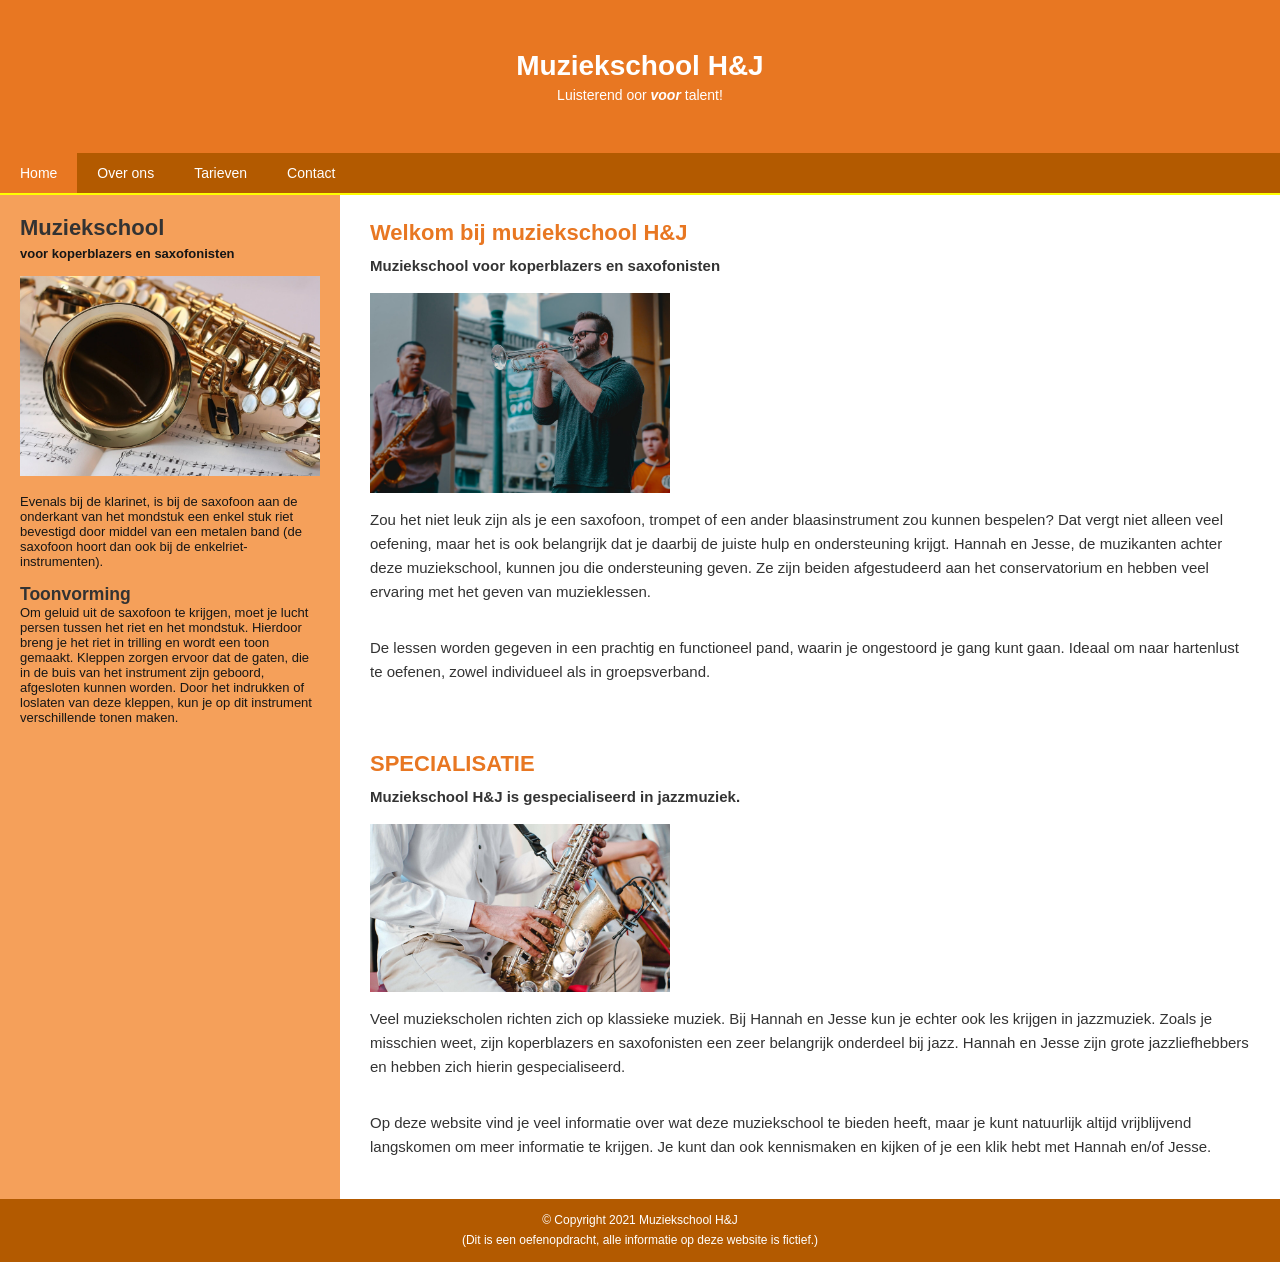
==== examen/index.html @ 833ed803 "Add files via upload" ====
<!DOCTYPE html>
<html lang="nl">
<head>
    <meta charset="UTF-8">
    <meta name="viewport" content="width=device-width, initial-scale=1.0">
    <title>H&J - Home</title>
    <link rel="stylesheet" href="stijl.css">
</head>
<body>

    <!-- HEADER -->
    <header>
        <h1>Muziekschool H&amp;J</h1>
        <p>Luisterend oor <em>voor</em> talent!</p>
    </header>

    <!-- NAVIGATIE -->
    <nav>
        <ul>
            <li><a href="index.html" class="actief">Home</a></li>
            <li><a href="overons.html">Over ons</a></li>
            <li><a href="tarieven.html">Tarieven</a></li>
            <li><a href="contact.html">Contact</a></li>
        </ul>
    </nav>

    <!-- INHOUD -->
    <div class="pagina-wrapper">

        <!-- ZIJBALK -->
        <aside class="zijbalk">
            <h2><strong>Muziekschool</strong></h2>
            <p><strong>voor koperblazers en saxofonisten</strong></p>
            <img src="afbeeldingen/saxofoon.jpeg" alt="Saxofoon">
            <p>
                Evenals bij de klarinet, is bij de saxofoon aan de onderkant van het mondstuk
                een enkel stuk riet bevestigd door middel van een metalen band (de saxofoon
                hoort dan ook bij de enkelriet-instrumenten).
            </p>
            <h3>Toonvorming</h3>
            <p>
                Om geluid uit de saxofoon te krijgen, moet je lucht persen tussen het riet en
                het mondstuk. Hierdoor breng je het riet in trilling en wordt een toon gemaakt.
                Kleppen zorgen ervoor dat de gaten, die in de buis van het instrument zijn
                geboord, afgesloten kunnen worden. Door het indrukken of loslaten van deze
                kleppen, kun je op dit instrument verschillende tonen maken.
            </p>
        </aside>

        <!-- HOOFDINHOUD -->
        <main class="inhoud">
            <h2>Welkom bij muziekschool H&amp;J</h2>
            <p><strong>Muziekschool voor koperblazers en saxofonisten</strong></p>

            <img src="afbeeldingen/trompet.jpeg" alt="Muzikant speelt trompet">

            <p>
                Zou het niet leuk zijn als je een saxofoon, trompet of een ander blaasinstrument
                zou kunnen bespelen? Dat vergt niet alleen veel oefening, maar het is ook
                belangrijk dat je daarbij de juiste hulp en ondersteuning krijgt. Hannah en Jesse,
                de muzikanten achter deze muziekschool, kunnen jou die ondersteuning geven. Ze zijn
                beiden afgestudeerd aan het conservatorium en hebben veel ervaring met het geven van
                muzieklessen.
            </p>
            <br>

            <p>
                De lessen worden gegeven in een prachtig en functioneel pand, waarin je ongestoord
                je gang kunt gaan. Ideaal om naar hartenlust te oefenen, zowel individueel als in
                groepsverband.
            </p>
            <br>    
            <!-- Sectie: Specialisatie -->
            <div class="sectie">
                <h2><strong>SPECIALISATIE</strong></h3>
                <p><strong>Muziekschool H&amp;J is gespecialiseerd in jazzmuziek.</strong></p>

                <img src="afbeeldingen/saxofoon2.jpeg" alt="Jazzmuzikant speelt saxofoon">

                <p>
                    Veel muziekscholen richten zich op klassieke muziek. Bij Hannah en Jesse kun je
                    echter ook les krijgen in jazzmuziek. Zoals je misschien weet, zijn koperblazers
                    en saxofonisten een zeer belangrijk onderdeel bij jazz. Hannah en Jesse zijn
                    grote jazzliefhebbers en hebben zich hierin gespecialiseerd.
                </p>
                <br>

                <p>
                    Op deze website vind je veel informatie over wat deze muziekschool te bieden
                    heeft, maar je kunt natuurlijk altijd vrijblijvend langskomen om meer informatie
                    te krijgen. Je kunt dan ook kennismaken en kijken of je een klik hebt met
                    Hannah en/of Jesse.
                </p>
            </div>
        </main>

    </div>

    <!-- FOOTER -->
    <footer>
        <p>&copy; Copyright 2021 Muziekschool H&amp;J</p>
        <p>(Dit is een oefenopdracht, alle informatie op deze website is fictief.)</p>
    </footer>

</body>
</html>
---- examen/stijl.css ----
/* Muziekschool H&J - Stijl */

/* Algemene instellingen */
* {
    margin: 0;
    padding: 0;
    box-sizing: border-box;
}

body {
    font-family: Arial, sans-serif;
    font-size: 15px;
    color: #333;
    background-color: #f0f0f0;
}

/* HEADER */
header {
    background-color: #e87722;
    color: white;
    text-align: center;
    padding: 50px;
}

header h1 {
    font-size: 28px;
    font-weight: bold;
}

header p {
    font-size: 14px;
    margin-top: 5px;
}

header p em {
    font-style: italic;
    font-weight: bold;
}

/* NAVIGATIE */
nav {
    background-color: #b35a00;
    padding: 0;
    border-bottom: 2px solid yellow;
}

nav ul {
    list-style: none;
    display: flex;
    flex-direction: row;
}

nav ul li a {
    display: block;
    color: white;
    text-decoration: none;
    padding: 12px 20px;
    font-size: 14px;
}

nav ul li a:hover,
nav ul li a.actief {
    background-color: #e87722;
}

/* PAGINAOPMAAK (2 kolommen) */
.pagina-wrapper {
    display: flex;
    flex-direction: row;
    min-height: calc(100vh - 160px);
}

/* Linkerzijbalk */
.zijbalk {
    width: 340px;
    min-width: 340px;
    background-color: #f5a05a;
    padding: 20px;
}

.zijbalk h2 {
    font-size: 22px;
    color: #333;
    margin-bottom: 5px;
}

.zijbalk p {
    font-size: 13px;
    color: #161616;
    margin-bottom: 15px;
}

.zijbalk img {
    width: 100%;
    margin-bottom: 15px;
}

/* Hoofdinhoud */
.inhoud {
    flex: 1;
    padding: 25px 30px;
    background-color: white;
}

.inhoud h2 {
    font-size: 22px;
    color: #e87722;
    margin-bottom: 8px;
}

.inhoud h3 {
    font-size: 16px;
    color: #e87722;
    margin-top: 20px;
    margin-bottom: 5px;
}

.inhoud p {
    margin-bottom: 15px;
    line-height: 1.6;
}

.inhoud strong {
    font-weight: bold;
}

.inhoud img {
    max-width: 300px;
    display: block;
    margin-bottom: 15px;
}

/* Scheidingslijn boven secties */
.sectie {
    padding-top: 15px;
    margin-top: 20px;
}

/* OVER ONS */
.persoon {
    margin-bottom: 30px;
}

.persoon h2 {
    font-size: 22px;
    color: #e87722;
    margin-bottom: 2px;
}

.persoon .functie {
    font-style: normal;
    font-size: 13px;
    color: #555;
    margin-bottom: 12px;
}

.persoon-layout {
    display: flex;
    flex-direction: row;
    gap: 20px;
}

.persoon-layout img {
    max-width: 250px;
    height: auto;
    align-self: flex-start;
}

.persoon-layout .tekst {
    flex: 1;
}

.persoon-layout .tekst h3 {
    font-size: 15px;
    color: #333;
    margin-top: 15px;
    margin-bottom: 5px;
}

/*TARIEVEN pagina*/
.tarieven-zijbalk {
    background-color: #f5a05a;
    padding: 20px;
}

.tarieven-zijbalk h2 {
    font-size: 22px;
    color: #333;
    margin-bottom: 15px;
}

.tarieven-zijbalk p {
    font-size: 13px;
    margin-bottom: 12px;
    line-height: 1.5;
}

.voorwaarden h2 {
    font-size: 22px;
    color: #e87722;
    margin-bottom: 5px;
}

.voorwaarden .subtitel {
    font-weight: bold;
    margin-bottom: 15px;
}

.artikel {
    padding: 10px 0;
}

.artikel h3 {
    font-size: 14px;
    color: #333;
    text-transform: none;
    margin-bottom: 5px;
}

.artikel p {
    margin-bottom: 0;
}

/* CONTACT pagina*/
.adres-blok {
    margin-bottom: 20px;
}

.adres-blok h2 {
    font-size: 18px;
    color: #333;
    margin-bottom: 8px;
}

.adres-blok p {
    font-size: 13px;
    line-height: 1.7;
}

.contact-formulier h2 {
    font-size: 20px;
    color: #e87722;
    margin-bottom: 8px;
}

.contact-formulier p {
    font-size: 14px;
    margin-bottom: 15px;
}

.formulier-groep {
    margin-bottom: 12px;
}

.formulier-groep label {
    display: block;
    font-size: 13px;
    margin-bottom: 4px;
    color: #333;
}

.formulier-groep input,
.formulier-groep select,
.formulier-groep textarea {
    width: 100%;
    padding: 8px;
    border: 1px solid #ccc;
    background-color: #f9f9f9;
    font-size: 13px;
    color: #333;
}

.formulier-groep textarea {
    height: 200px;
    resize: vertical;
}

.knop-verzend {
    background-color: #e87722;
    color: white;
    border: none;
    padding: 10px 25px;
    font-size: 14px;
    cursor: pointer;
    margin-top: 5px;
}

.knop-verzend:hover {
    background-color: #b35a00;
}

/* ===========================
   FOOTER
   =========================== */
footer {
    background-color: #b35a00;
    color: white;
    text-align: center;
    padding: 12px;
    font-size: 12px;
    line-height: 1.6;
}

/* ===========================
   MEDIAQUERY - MOBIEL
   (schermen smaller dan 600px)
   =========================== */
@media screen and (max-width: 600px) {

    header h1 {
        font-size: 20px;
    }

    /* Navigatie verticaal */
    nav ul {
        flex-direction: column;
    }

    /* Pagina onder elkaar */
    .pagina-wrapper {
        flex-direction: column;
    }

    .zijbalk {
        width: 100%;
        min-width: 0;
    }

    .inhoud {
        padding: 15px;
    }

    /* Over ons: foto naast tekst omzetten naar boven/onder */
    .persoon-layout {
        flex-direction: column;
    }

    .persoon-layout img {
        max-width: 100%;
    }

}
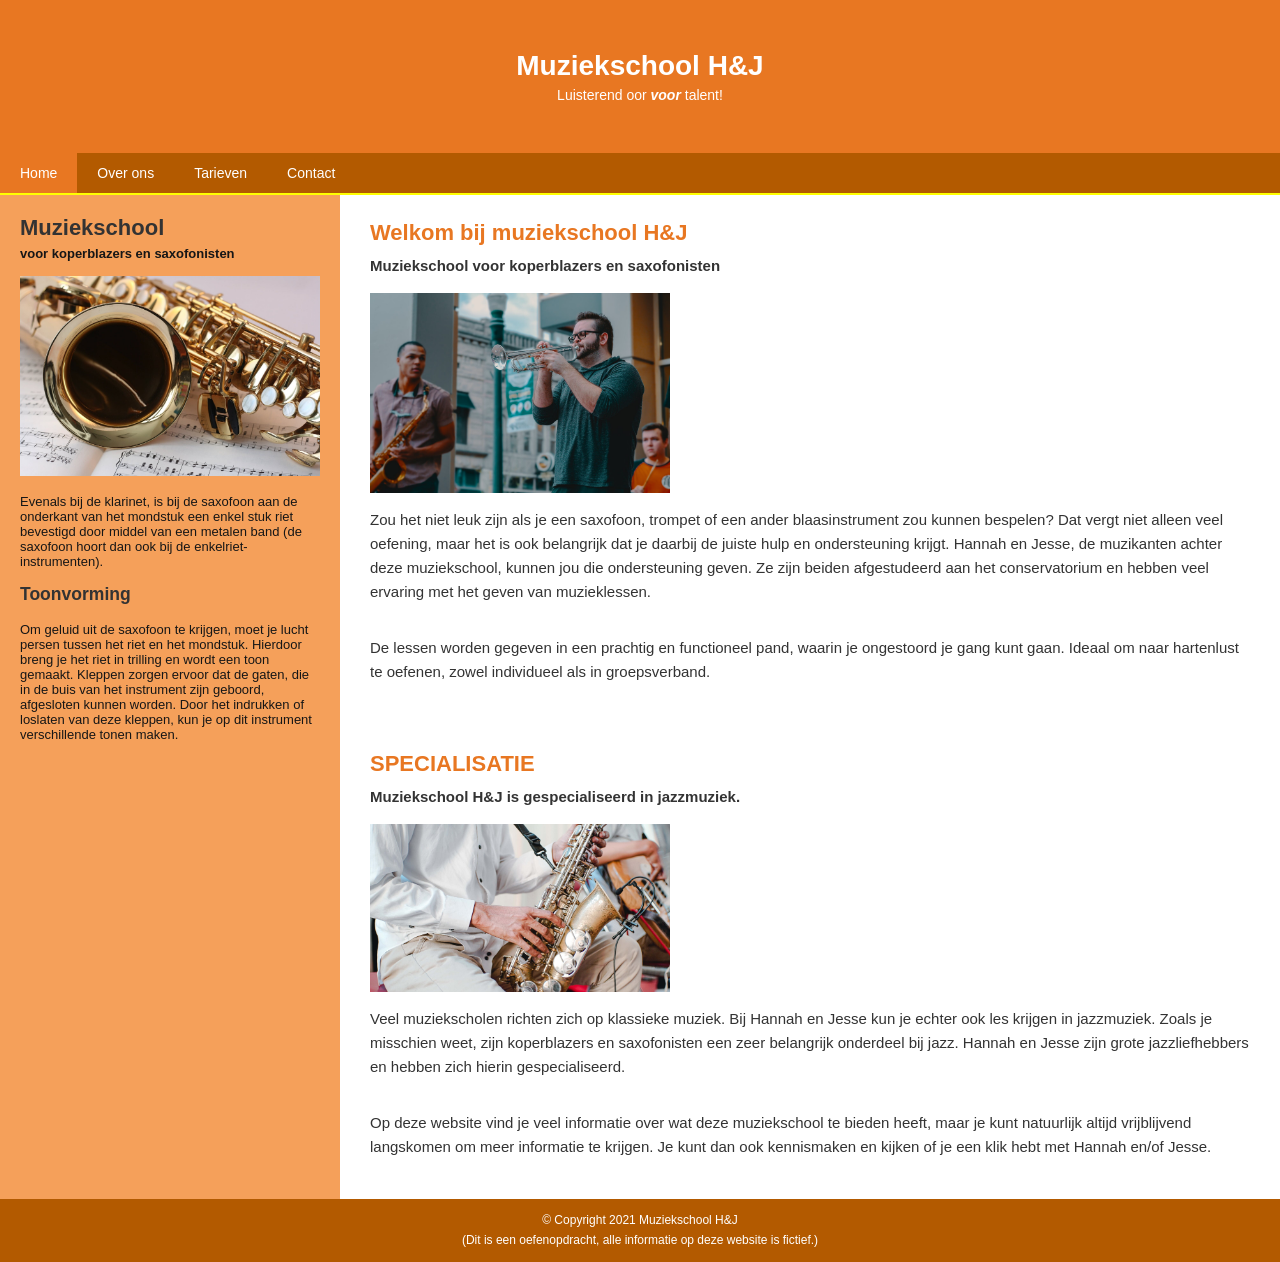
==== commit 0bfa5820: "Update index.html" ====
--- a/examen/index.html
+++ b/examen/index.html
@@ -38,6 +38,7 @@
                 hoort dan ook bij de enkelriet-instrumenten).
             </p>
             <h3>Toonvorming</h3>
+            <br>
             <p>
                 Om geluid uit de saxofoon te krijgen, moet je lucht persen tussen het riet en
                 het mondstuk. Hierdoor breng je het riet in trilling en wordt een toon gemaakt.
@@ -103,4 +104,4 @@
     </footer>
 
 </body>
-</html>+</html>
